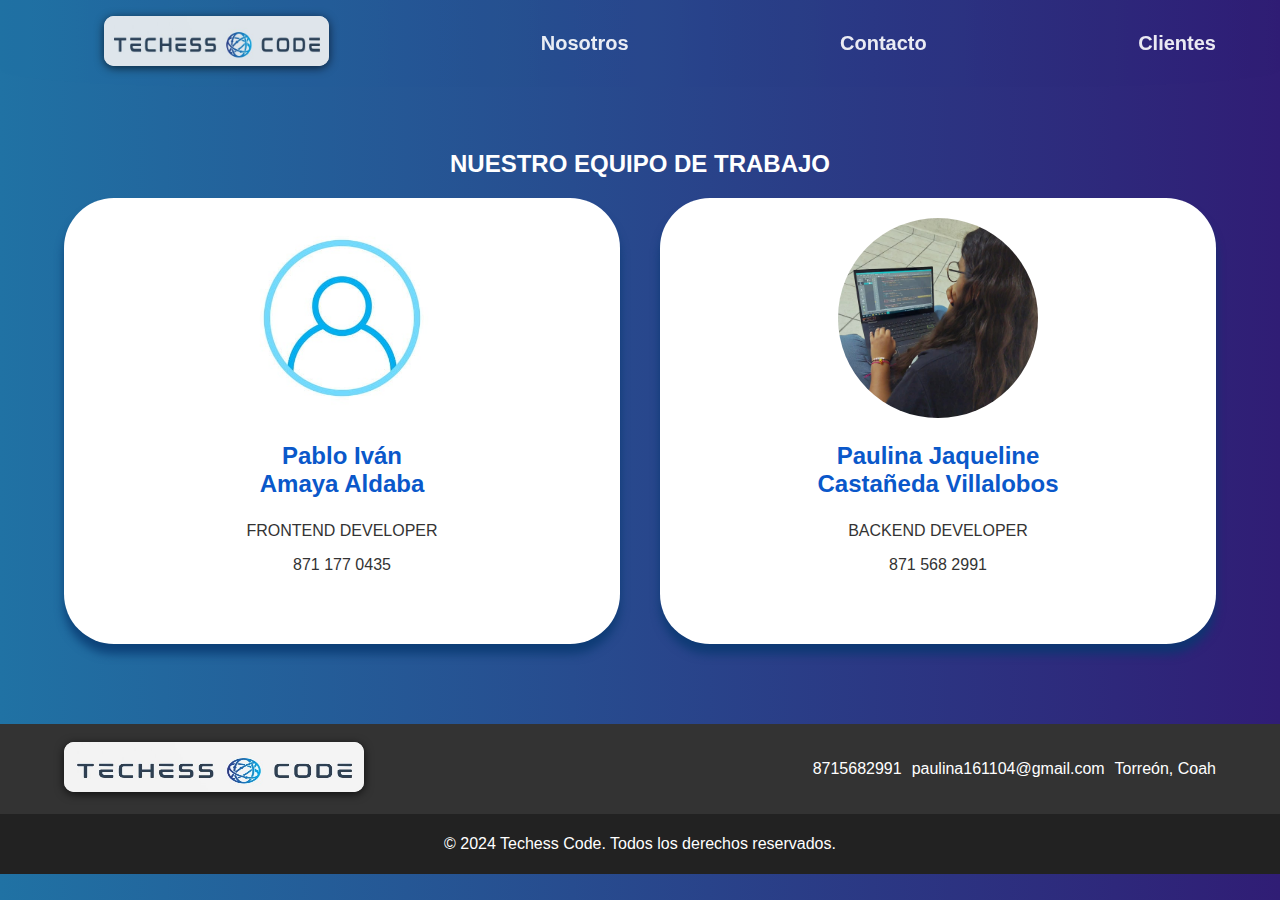
==== aboutUs.html @ 76e4af77 "Initial commit pagina web" ====
<!DOCTYPE html>
<html lang="es" >
<head>
    <meta charset="UTF-8">
    <meta name="viewport" content="width=device-width, initial-scale=1.0">
    <title>Techess Code - Innovación en Desarrollo de Software</title>
    <link rel="stylesheet" href="stylesIdx.css">
    <script src="scripts.js"></script>
</head>
<body style="background-image: linear-gradient(to right, #2072a4 0%, #301d75 100%);">
    <header>
        <nav>
            <div class="container" class="container-nav-menu">                
                <ul class="nav-menu">
                    <li><a href="index.html"><img src="logoPeq.png" alt="Techess Code Logo" class="logo"></a></li>
                    <li><a href="aboutUs.html">Nosotros</a></li>
                    <li><a href="contact.html">Contacto</a></li>
                    <li><a href="clients.html">Clientes</a></li>
                </ul>
            </div>
        </nav>
    </header>

    <section id="services" class="services-section">
        <div class="container">
            <h2 style="color: white; text-align: center;">NUESTRO EQUIPO DE TRABAJO</h2>
            <div class="services-grid-aboutUs">
                <div class="service-item " data-background="logo.jpg">
                    <img src="perfil.jpg" alt="Pablo" height="200px">
                    <h3>Pablo Iván <br> Amaya Aldaba</h3>
                    <p>FRONTEND DEVELOPER</p>
                    <p>871 177 0435</p>
                </div>
                <div class="service-item"data-background="perfil1.jpg">
                    <img src="perfil1.jpg" alt="Pau" height="200px">
                    <h3>Paulina Jaqueline <br> Castañeda Villalobos</h3>
                    <p>BACKEND DEVELOPER</p>
                    <p>871 568 2991</p>
                    <p><a href="https://www.linkedin.com/in/jaqueline-castaneda/" target="_blank"><img src="https://img.icons8.com/?size=100&id=98960&format=png&color=000000" alt="" height="40px"></a></p>
                </div>
            </div>
        </div>
    </section>
    
    <footer>
        <div class="container">
            <div class="footer-content">
                <div class="footer-logo">
                    <img src="logoPeq.png" alt="Techess Code Logo" width="450px" height="80px"> 
                </div>
                <ul class="footer-menu">
                    <li>8715682991</li>
                    <li>paulina161104@gmail.com</li>
                    <li>Torreón, Coah</li>
                </ul>
            </div>
        </div>
        <div class="footer-bottom">
            <p>&copy; 2024 Techess Code. Todos los derechos reservados.</p>
        </div>
    </footer>
</body>
</html>
---- stylesIdx.css ----
html{
    scroll-behavior: smooth;
}
body {
    font-family: Arial, sans-serif;
    margin: 0;
    padding: 0;
    margin-top: 50px;
    color: #333; 
}

.container {
    width: 90%;
    max-width: 1200px;
    margin: 0 auto;
}

header {
    background-image: linear-gradient(to right, #2072a4 0%, #301d75 100%);
    opacity: 0.9;
    border-bottom-left-radius: 20%;
    border-bottom-right-radius: 20%;
    position: fixed;
    top: 0;
    width: 100%; 
    z-index: 1000;
}

nav .logo {
    height: 50px;
    justify-content: flex-start;
    background-color: white;
    text-align: center;
    border-radius: 10px;
    box-shadow: 0 2px 10px rgba(0, 0, 0, 0.7);
}

.nav-menu {
    list-style: none;
    display: flex;
    justify-content: space-between;
    align-items: center;
    position: static;
}

.nav-menu li {
    margin: 0 0px;
    
}

.nav-menu a {
    text-decoration: solid;
    color: white; 
    font-size: 20px;
    font-weight: bold;
}

.nav-menu a:hover {
    color: #a5cada; 
}


.container-nav-menu {
    list-style: none;
    display: flex;
    justify-content: space-between;
    align-items: center;
    margin: 0 0px;
    position: fixed;
}

#home {
    background: url('Desarrollo-de-Software-Diseno-Integracion-y-Despliegue-continuos.jpg') no-repeat center center/cover;
    position: relative;
    padding: 190px 0;
    height: 300px;
    text-align: center;
    color: white;
}

#home::before {
    content: '';
    position: absolute;
    top: 0;
    left: 0;
    right: 0;
    bottom: 0;
    background: rgba(0, 0, 0, 0.6); 
    z-index: 1;
}

#home h1, #home p, .cta-button {
    position: relative;
    z-index: 2; 
}


.hero h1 {
    font-size: 48px;
    margin-bottom: 20px;
    text-shadow: 2px 2px 5px rgba(0, 0, 0, 0.5);
}

.hero p {
    font-size: 18px;
    margin-bottom: 30px;
    text-shadow: 2px 2px 5px rgba(0, 0, 0, 0.5);
}

.cta-button {
    background-color: #c2b1e9;
    color: #333;
    padding: 15px 30px;
    text-decoration: none;
    border-radius: 30px;
    font-size: 16px;
    font-weight: bold;
}

.cta-button:hover {
    background-color: #5728c6;
}

.services-section {
    padding: 80px 0;
    color: #333; 
    opacity: 1;
}

.services-grid {
    display: grid;
    grid-template-columns: repeat(3, 1fr);
    gap: 30px;
}
.services-grid-aboutUs {
    display: grid;
    grid-template-columns: repeat(2, 1fr);
    gap: 40px;
    max-width: 100%;
}
.service-item {
    background-color: white;
    padding: 20px;
    text-align: center;
    border-radius: 50px;
    box-shadow: 0 10px 10px rgba(7, 56, 111, 0.8);
    background-size: cover;
    background-position: center;
    background-repeat: no-repeat; 
}

.service-item img {
    max-width: 100%;
    border-radius: 100px;
}

.service-item h3 {
    margin-top: 20px;
    font-size: 24px;
    color: #0A58CA; 
}

.about-section {
    padding: 80px 0;
    color: white; 
    text-align: center;
}

.about-section h2 {
    font-size: 36px;
    margin-bottom: 20px;
}

.about-section p {
    font-size: 18px;
    line-height: 1.6;
}

.service-item:hover {
    opacity: 1;
}

.services-grid:hover .service-item {
    opacity: 0.8;
}

.services-grid .service-item:hover {
    opacity: 1;
}

.services-grid-aboutUs:hover .service-item {
    opacity: 0.8;
}

.services-grid-aboutUs .service-item:hover {
    opacity: 1;
}

footer {
    background-color: #333;
    color: white;
    padding: 0px 0;
}

.footer-content {
    display: flex;
    justify-content: space-between;
    align-items: center;
}

.footer-logo img {
    height: 50px;
    width: 300px;
    justify-content: flex-start;
    background-color: white;
    text-align: center;
    border-radius: 10px;
    box-shadow: 0 2px 10px rgba(0, 0, 0, 0.7);
}

.footer-menu {
    list-style: none;
    display: flex;
    gap: 10px;
    padding: 20px 0;
}

.footer-menu li a {
    text-decoration: none;
    color: white;
    font-size: 14px;
}

.footer-bottom {
    text-align: center;
    padding: 5px 0;
    background-color: #222;
}


/* CONTACT */ 
.contact_form{  
  width: 460px; 
  height: auto;
  margin: 80px auto;
  border-radius: 10px;  
  padding-top: 30px;
  padding-bottom: 20px;  
  background-color: #fbfbfb; 
  padding-left: 30px;  
}


input{
  background-color: #fbfbfb; 
  width: 408px; 
  height: 40px; 
  border-radius: 5px;  
  border-style: solid; 
  border-width: 1px; 
  border-color: #0A58CA; 
  margin-top: 10px;  
  padding-left: 10px;
  margin-bottom: 20px; 
}


textarea{
  background-color: #fbfbfb; 
  width: 405px; 
  height: 150px; 
  border-radius: 5px;  
  border-style: solid; 
  border-width: 1px; 
  border-color: #0A58CA; 
  margin-top: 10px;  
  padding-left: 10px;
  margin-bottom: 20px; 
  padding-top: 15px; 
}


label{
  display: block; 
  float: center;  
}


button{
  height: 45px; 
  padding-left: 5px;
  padding-right: 5px;   
  margin-bottom: 20px; 
  margin-top: 10px;   
  text-transform: uppercase;
  background-color:#0A58CA; 
  border-color:#0A58CA; 
  border-style: solid; 
  border-radius: 10px;  
  width: 420px;   
  cursor: pointer;
}


button p{
  color: #fff; 
}


span{
  color: #0A58CA; 
}


.aviso{
  font-size: 13px;  
  color: #0e0e0e;  
}

::-webkit-input-placeholder {
 color: #a8a8a8;
}
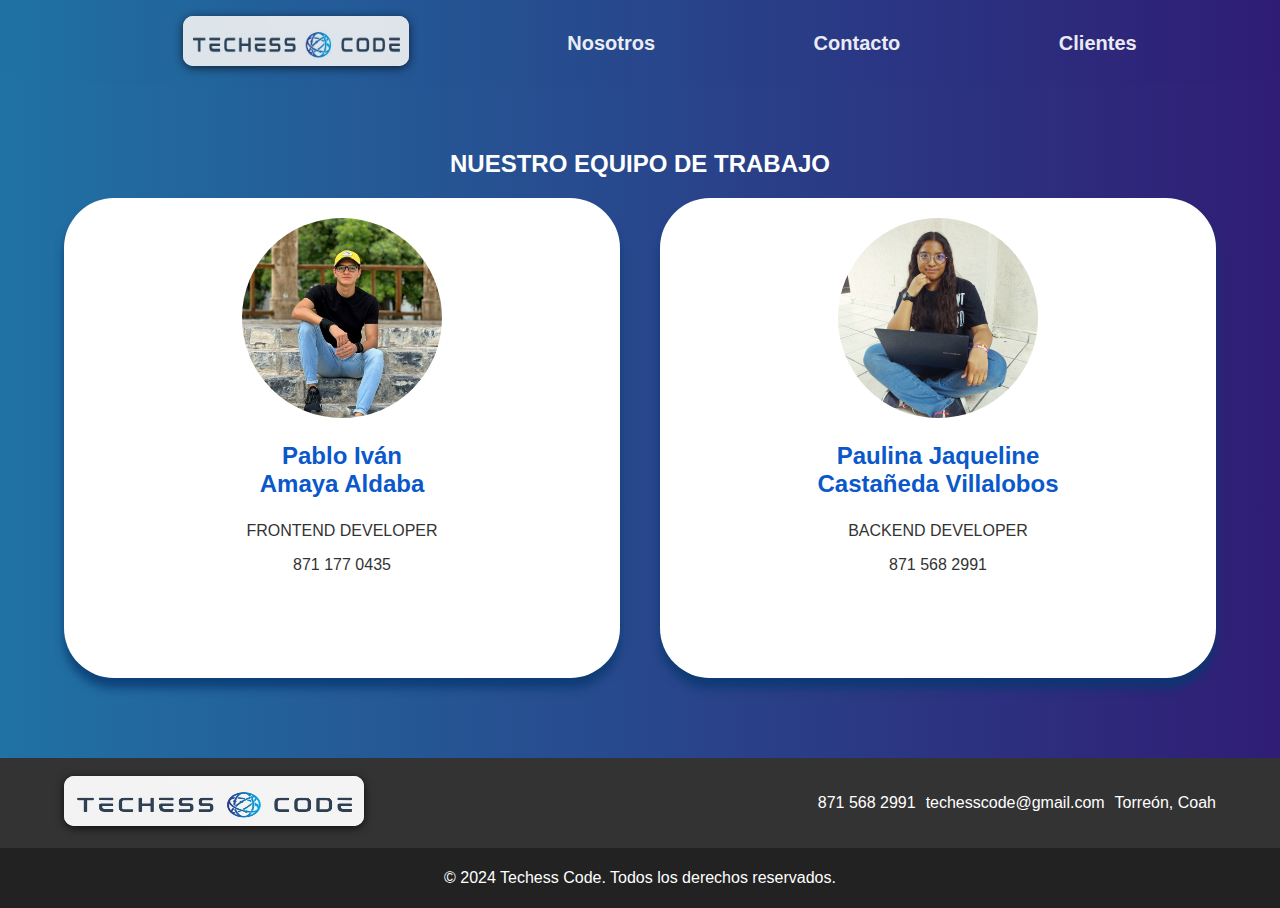
==== commit b1c9b481: "estilos aboutUs" ====
--- a/aboutUs.html
+++ b/aboutUs.html
@@ -26,17 +26,28 @@
             <h2 style="color: white; text-align: center;">NUESTRO EQUIPO DE TRABAJO</h2>
             <div class="services-grid-aboutUs">
                 <div class="service-item " data-background="logo.jpg">
-                    <img src="perfil.jpg" alt="Pablo" height="200px">
+                    <img src="pablo.jpg" alt="Pablo" height="200px">
                     <h3>Pablo Iván <br> Amaya Aldaba</h3>
                     <p>FRONTEND DEVELOPER</p>
                     <p>871 177 0435</p>
+                    <p><a href="https://www.linkedin.com/in/pablo-iv%C3%A1n-amaya-aldaba-351532336/" target="_blank">
+                        <img src="https://img.icons8.com/?size=100&id=98960&format=png&color=000000" alt="" height="40px">
+                    </a></p>
+                    <p><a href="https://github.com/PabloAmaya12" target="_blank">
+                        <img src="https://img.icons8.com/?size=512&id=12599&format=png" alt="" height="40px">                        
+                    </a></p>
                 </div>
                 <div class="service-item"data-background="perfil1.jpg">
-                    <img src="perfil1.jpg" alt="Pau" height="200px">
+                    <img src="perfil2.jpg" alt="Pau" height="200px">
                     <h3>Paulina Jaqueline <br> Castañeda Villalobos</h3>
                     <p>BACKEND DEVELOPER</p>
                     <p>871 568 2991</p>
-                    <p><a href="https://www.linkedin.com/in/jaqueline-castaneda/" target="_blank"><img src="https://img.icons8.com/?size=100&id=98960&format=png&color=000000" alt="" height="40px"></a></p>
+                    <p><a href="https://www.linkedin.com/in/jaqueline-castaneda/" target="_blank">
+                        <img src="https://img.icons8.com/?size=100&id=98960&format=png&color=000000" alt="" height="40px">                        
+                    </a></p>
+                    <p><a href="https://github.com/paucasvil" target="_blank">
+                        <img src="https://img.icons8.com/?size=512&id=12599&format=png" alt="" height="40px">                        
+                    </a></p>
                 </div>
             </div>
         </div>
@@ -49,8 +60,8 @@
                     <img src="logoPeq.png" alt="Techess Code Logo" width="450px" height="80px"> 
                 </div>
                 <ul class="footer-menu">
-                    <li>8715682991</li>
-                    <li>paulina161104@gmail.com</li>
+                    <li>871 568 2991</li>
+                    <li>techesscode@gmail.com</li>
                     <li>Torreón, Coah</li>
                 </ul>
             </div>
--- a/stylesIdx.css
+++ b/stylesIdx.css
@@ -38,7 +38,7 @@
 .nav-menu {
     list-style: none;
     display: flex;
-    justify-content: space-between;
+    justify-content: space-around;
     align-items: center;
     position: static;
 }
@@ -119,6 +119,7 @@
 
 .cta-button:hover {
     background-color: #5728c6;
+    color: #fff;
 }
 
 .services-section {
@@ -157,6 +158,7 @@
 .service-item h3 {
     margin-top: 20px;
     font-size: 24px;
+    
     color: #0A58CA; 
 }
 
@@ -319,4 +321,60 @@
 
 ::-webkit-input-placeholder {
  color: #a8a8a8;
-}+}
+
+
+
+/* Sección "Quiénes Somos" */
+.about-us-section {
+    background-color: #ffffff;
+    padding: 50px 0;
+    text-align: center;
+}
+
+.about-us-section h2 {
+    font-size: 36px;
+    color: #2072a4;
+    margin-bottom: 20px;
+}
+
+.about-us-content p {
+    font-size: 18px;
+    line-height: 1.6;
+    color: #555;
+    margin-bottom: 20px;
+}
+
+.about-us-image {
+    width: 80%;
+    max-width: 600px;
+    border-radius: 10px;
+    box-shadow: 0 2px 10px rgba(0, 0, 0, 0.2);
+    margin-top: 20px;
+}
+
+/* Sección "Dónde Estamos" */
+.where-we-are-section {
+    background-color: #f4f4f4;
+    padding: 50px 0;
+    text-align: center;
+}
+
+.where-we-are-section h2 {
+    font-size: 36px;
+    color: #2072a4;
+    margin-bottom: 20px;
+}
+
+.map-container {
+    margin-top: 20px;
+    width: 100%;
+    display: flex;
+    justify-content: center;
+    align-items: center;
+}
+
+iframe {
+    border: none;
+    border-radius: 10px;
+}
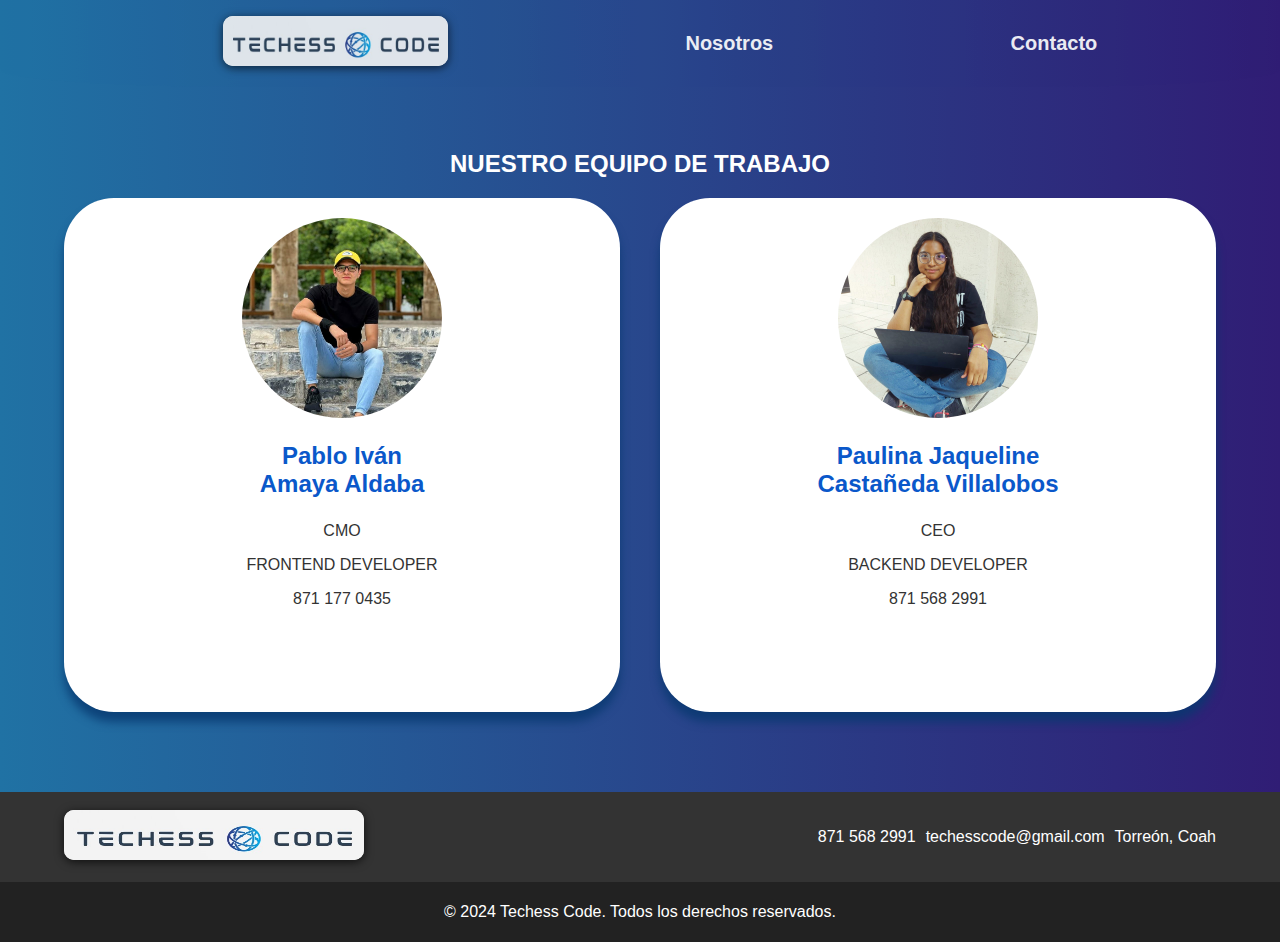
==== commit d25e9b69: "Lista para la presentacion" ====
--- a/aboutUs.html
+++ b/aboutUs.html
@@ -15,7 +15,6 @@
                     <li><a href="index.html"><img src="logoPeq.png" alt="Techess Code Logo" class="logo"></a></li>
                     <li><a href="aboutUs.html">Nosotros</a></li>
                     <li><a href="contact.html">Contacto</a></li>
-                    <li><a href="clients.html">Clientes</a></li>
                 </ul>
             </div>
         </nav>
@@ -28,6 +27,7 @@
                 <div class="service-item " data-background="logo.jpg">
                     <img src="pablo.jpg" alt="Pablo" height="200px">
                     <h3>Pablo Iván <br> Amaya Aldaba</h3>
+                    <p>CMO</p>
                     <p>FRONTEND DEVELOPER</p>
                     <p>871 177 0435</p>
                     <p><a href="https://www.linkedin.com/in/pablo-iv%C3%A1n-amaya-aldaba-351532336/" target="_blank">
@@ -40,6 +40,7 @@
                 <div class="service-item"data-background="perfil1.jpg">
                     <img src="perfil2.jpg" alt="Pau" height="200px">
                     <h3>Paulina Jaqueline <br> Castañeda Villalobos</h3>
+                    <p>CEO</p>
                     <p>BACKEND DEVELOPER</p>
                     <p>871 568 2991</p>
                     <p><a href="https://www.linkedin.com/in/jaqueline-castaneda/" target="_blank">
--- a/stylesIdx.css
+++ b/stylesIdx.css
@@ -327,21 +327,32 @@
 
 /* Sección "Quiénes Somos" */
 .about-us-section {
-    background-color: #ffffff;
+    background-image: linear-gradient(to right, #2072a4 0%, #301d75 100%);    
+    opacity: 0.9;    
     padding: 50px 0;
     text-align: center;
+}
+
+.about-us-content {
+    display: flex;
+    flex-direction: column;
+    align-items: center; /* Centra el contenido */
+    justify-content: center;
+    text-align: center; /* Centra el texto */
+    max-width: 850px; /* Limita el ancho máximo */
+    margin: 0 auto; /* Centra el contenedor dentro de la sección */
 }
 
 .about-us-section h2 {
     font-size: 36px;
-    color: #2072a4;
+    color: #fff;
     margin-bottom: 20px;
 }
 
 .about-us-content p {
     font-size: 18px;
     line-height: 1.6;
-    color: #555;
+    color: #fff;
     margin-bottom: 20px;
 }
 
@@ -355,17 +366,32 @@
 
 /* Sección "Dónde Estamos" */
 .where-we-are-section {
-    background-color: #f4f4f4;
+    background-image: linear-gradient(to right, #2072a4 0%, #301d75 100%);    
+    opacity: 0.9;
     padding: 50px 0;
     text-align: center;
 }
 
 .where-we-are-section h2 {
     font-size: 36px;
-    color: #2072a4;
-    margin-bottom: 20px;
-}
-
+    color: #fff;
+    margin-bottom: 20px;
+}
+
+.where-we-are-section p{
+    font-size: 18px;
+    line-height: 1.6;
+    color: #fff;
+    margin-bottom: 20px;
+
+    display: flex;
+    flex-direction: column;
+    align-items: center; 
+    justify-content: center;
+    text-align: center; 
+    max-width: 850px; 
+    margin: 0 auto; 
+}
 .map-container {
     margin-top: 20px;
     width: 100%;
@@ -378,3 +404,75 @@
     border: none;
     border-radius: 10px;
 }
+
+
+/* Sección "Nuestros Proyectos" */
+.about-section {
+    padding: 50px 0;
+    background-image: linear-gradient(to right, #2072a4 0%, #301d75 100%);    
+    text-align: center;
+}
+
+.about-section p{
+    display: flex;
+    flex-direction: column;
+    align-items: center; /* Centra el contenido */
+    justify-content: center;
+    text-align: center; /* Centra el texto */
+    max-width: 850px; /* Limita el ancho máximo */
+    margin: 0 auto; 
+}
+
+.projects-images {
+    display: flex;
+    flex-wrap: wrap;
+    justify-content: space-around;
+    gap: 30px;
+    margin-top: 30px;
+}
+
+.project-item {
+    width: 100%;
+    max-width: 400px; /* Controla el tamaño de las imágenes */
+    text-align: center;
+}
+
+.project-item img {
+    width: 100%;
+    max-width: 250px; /* Hace que las imágenes sean grandes, pero no desbordadas */
+    height: auto;
+    border-radius: 10px; /* Bordes redondeados */
+    box-shadow: 0 4px 8px rgba(0, 0, 0, 0.2); /* Agrega sombra para un toque más atractivo */
+    transition: transform 0.3s ease;
+}
+
+.project-item img:hover {
+    transform: scale(1.05); /* Efecto hover para ampliar ligeramente la imagen */
+}
+
+.project-item p {
+    margin-top: 20px;
+    font-size: 25px;
+    font-weight: bold;
+    color: #fbfbfb;
+}
+
+/* Estilo para alternar el contenido hacia la izquierda o derecha */
+.project-item.left {
+    align-self: flex-start; /* Alinea la imagen a la izquierda */
+}
+
+.project-item.right {
+    align-self: flex-end; /* Alinea la imagen a la derecha */
+}
+
+@media (max-width: 768px) {
+    .projects-images {
+        flex-direction: column; /* En pantallas más pequeñas, las imágenes se apilan verticalmente */
+        align-items: center;
+    }
+
+    .project-item {
+        width: 80%; /* Aumenta el tamaño en pantallas pequeñas */
+    }
+}
